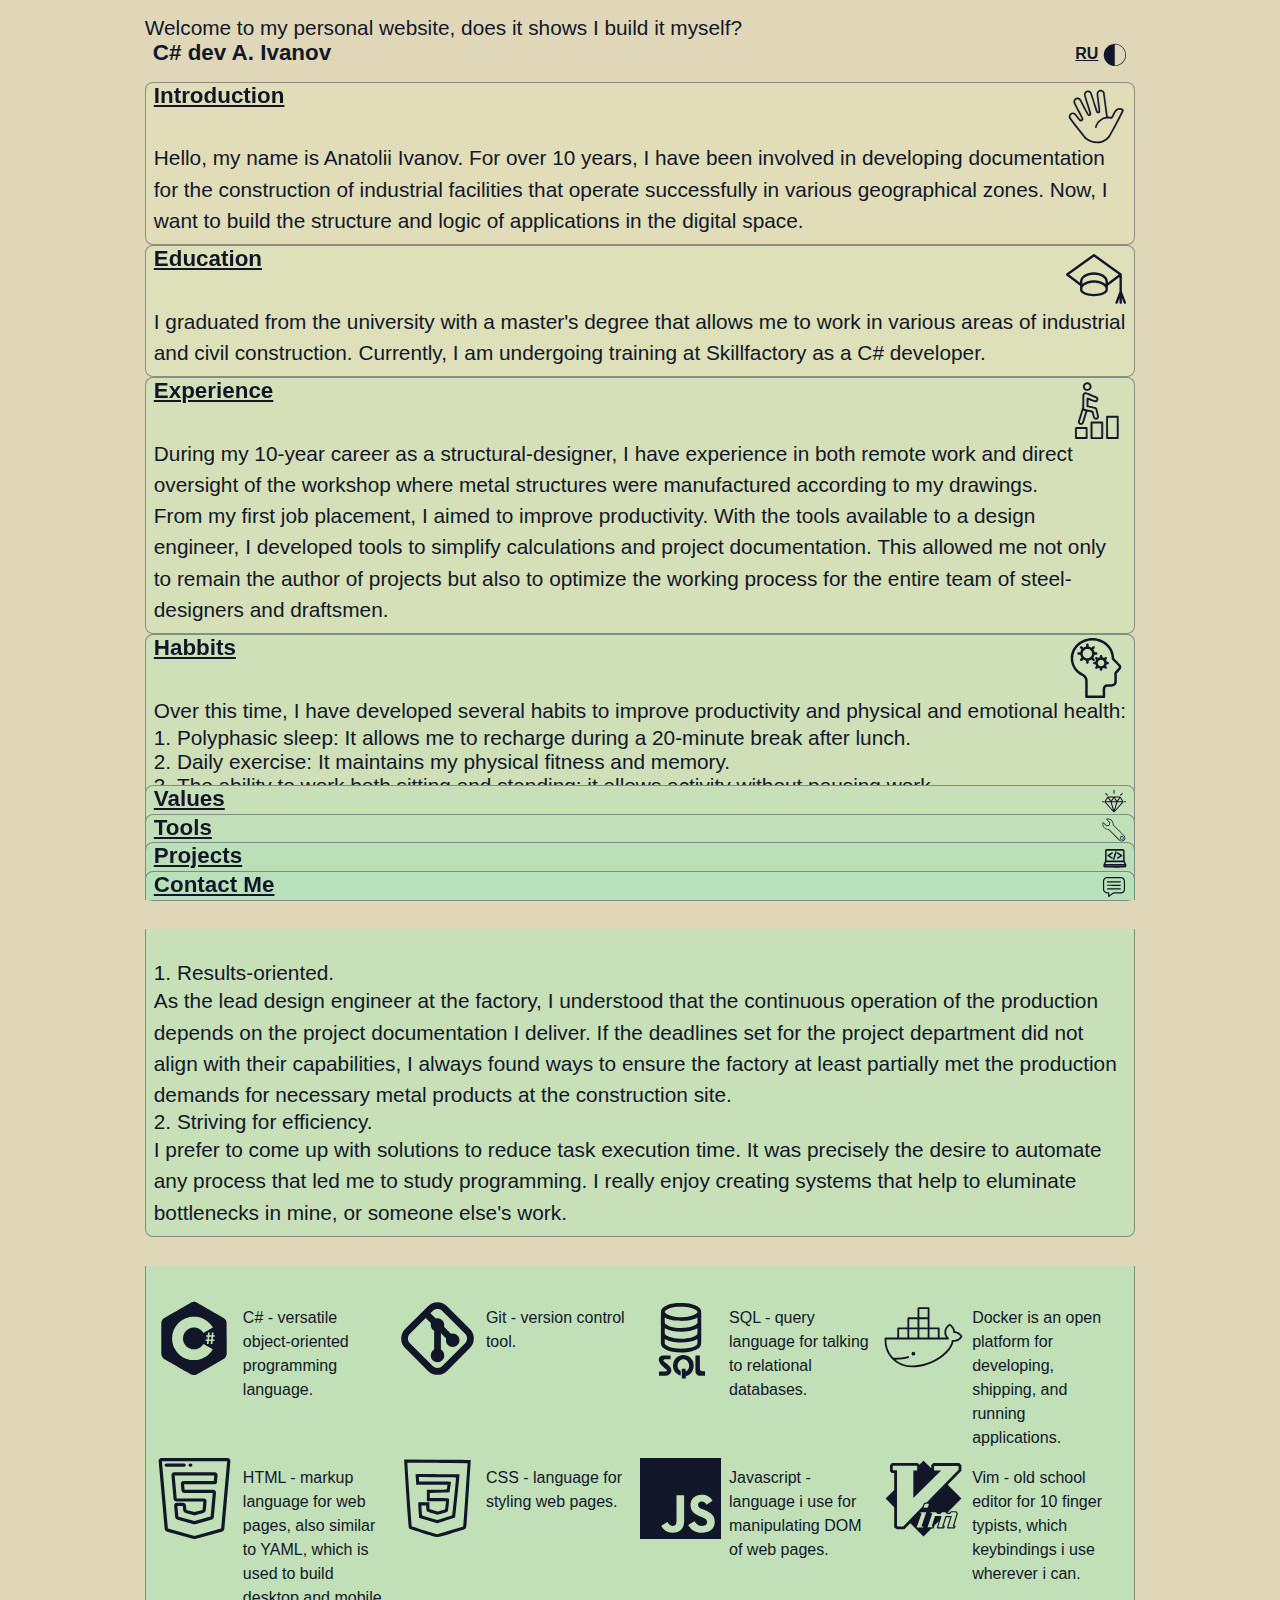
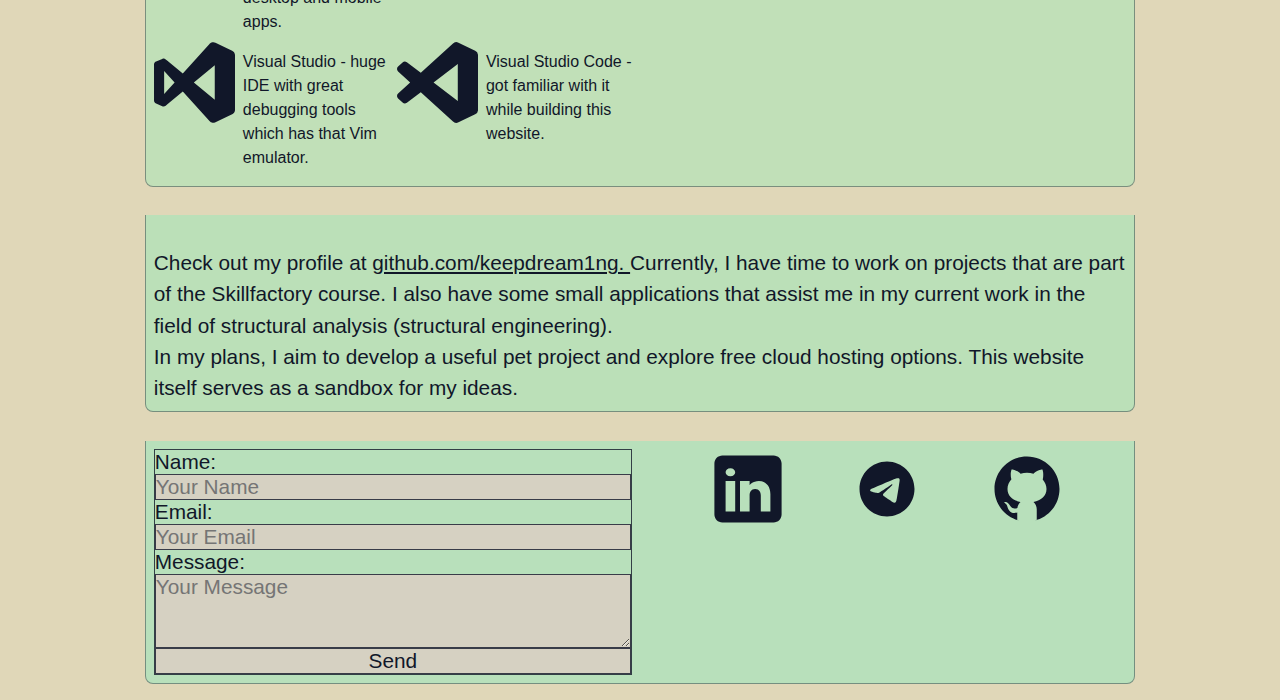
==== index.html @ bff7e14a "text edit with grid input reset" ====
<!DOCTYPE html>
<html
    lang="en">
<head>
    <meta 
        charset="UTF-8">
    <meta 
        name="author"
        content="Ahatolii Ivanov">
    <meta
        name="description"
        content="This is a personal resume website i build myself">
    <meta
        name="viewport"
        content="width=device-width, initial-scale=1.0">
    <title>
        c# dev A. Ivanov
    </title>
    <link
        rel="stylesheet"
        href="style.css">
    <script
        src="index.js"
        charset="UTF-8">
    </script>
</head>
<body>
    <!--
        this wrapper here to bugfix sticky headers on mobile,
        where there was some strange behavior during address bar hiding. 
    -->
    <div
        id="mobile-wrapper-for-body-children">
        <header
            class="hideOnScroll">
                <p>
                    Welcome to my personal website, does it shows I build it myself?
                </p>
        </header>
        <main>
            <article>
                <h1>
                    C# dev A. Ivanov
                    <a
                        class="lang-anchor"
                        href="ru.html"
                        >
                        RU
                    </a>
                    <div class="icon-wrapper">
                        <span
                            id="dark-mode-toggle"
                            >
                            <img
                                class="header-icon InlineSvgWannabe"
                                src="img/Icon_light_dark.svg"
                                alt="icon for light and dark theme">
                        </span>
                    </div>
                </h1>
                <a href="#intro">
                    <h2>
                        Introduction
                    <div class="icon-wrapper">
                        <img
                            class="header-icon animated InlineSvgWannabe"
                            src="img/Icon_introduction.svg"
                            alt="hand wawe">
                    </div>
                    </h2>
                </a>
                <section
                    id="intro">
                    <p>
                        Hello, my name is Anatolii Ivanov. For over 10 years,
                        I have been involved in developing documentation for the
                        construction of industrial facilities that operate
                        successfully in various geographical zones.
                        Now, I want to build the structure and logic of applications
                        in the digital space.
                    </p>
                </section>
                <a href="#education">
                    <h2>
                        Education
                    <div class="icon-wrapper">
                        <img
                            class="header-icon animated InlineSvgWannabe"
                            src="img/Icon_education.svg"
                            alt="grad hat">
                    </div>
                    </h2>
                </a>
                <section
                    id="education">
                    <p>
                        I graduated from the university with a master's degree
                        that allows me to work in various areas of industrial and civil construction.
                        Currently, I am undergoing training at Skillfactory as a C# developer.
                    </p>
                </section>
                <a href="#experience">
                    <h2>
                        Experience
                    <div class="icon-wrapper">
                        <img
                            class="header-icon  animated InlineSvgWannabe"
                            src="img/Icon_experience.svg"
                            alt="leveling up">
                    </div>
                    </h2>
                </a>
                <section
                    id="experience">
                    <p>
                        During my 10-year career as a structural-designer, I have experience
                        in both remote work and direct oversight of the workshop
                        where metal structures were manufactured according to my drawings.
                    </p>
                    <p>
                        From my first job placement, I aimed to improve productivity.
                        With the tools available to a design engineer, I developed
                        tools to simplify calculations and project documentation.
                        This allowed me not only to remain the author of projects
                        but also to optimize the working process for the entire
                        team of steel-designers and draftsmen.
                    </p>
                </section>
                </section>
                <a href="#habbits">
                    <h2>
                        Habbits
                    <div class="icon-wrapper">
                        <img
                            class="header-icon  animated InlineSvgWannabe"
                            src="img/Icon_habbits.svg"
                            alt="mind-gears">
                    </div>
                    </h2>
                </a>
                <section
                    id="habbits">
                    <p>
                        Over this time, I have developed several habits to improve
                        productivity and physical and emotional health:
                        <ol>
                            <li>
                                Polyphasic sleep: It allows me to recharge during
                                a 20-minute break after lunch.
                            </li>
                            <li>
                                Daily exercise: It maintains my physical fitness and memory.
                            </li>
                            <li>
                                The ability to work both sitting and standing: it allows activity without pausing work.
                            </li>
                        </ol>
                    </p>
                    <p>
                        Additionally, since I began learning programming, I have
                        mastered ten finger typing and am ready to explore new skills.
                        All of these habits help me not only in my professional development
                        but also free up extra time for raising my daughter,
                        as I have become a father.
                    </p>
                </section>
                <a href="#values">
                    <h2>
                        Values
                    <div class="icon-wrapper">
                        <img
                            class="header-icon  animated InlineSvgWannabe"
                            src="img/Icon_values.svg"
                            alt="treasure">
                    </div>
                    </h2>
                </a>
                <section
                    id="values">
                    <ol>
                        <li>
                            Results-oriented.
                        </li>
                        <p>
                            As the lead design engineer at the factory, I understood that the
                            continuous operation of the production depends on the project documentation I deliver. If the deadlines set for the project department did not align with their capabilities, I always found ways to ensure the factory at least partially met the production demands for necessary metal products at the construction site.
                        </p>
                        <li>
                            Striving for efficiency.
                        </li>
                        <p>
                            I prefer to come up with solutions to reduce task execution time.
                            It was precisely the desire to automate any process that led me
                            to study programming.
                            I really enjoy creating systems that help to eluminate
                            bottlenecks in mine, or someone else's work.
                        </p>
                    </ol>
                </section>
                <a href="#tools">
                    <h2>
                        Tools
                    <div class="icon-wrapper">
                        <img
                            class="header-icon  animated InlineSvgWannabe"
                            src="img/Icon_tools.svg"
                            alt="wrench">
                    </div>
                    </h2>
                </a>
                <section
                    id="tools">
                        <ul
                            id="tools-display"
                            class="auto-grid">
                            <li>
                                <div
                                    class="tool-icon-wrapper">
                                    <img
                                        class="tool-icon InlineSvgWannabe"
                                        src="img/Tool_c-sharp.svg"
                                        alt="c#">
                                </div>
                                <div
                                    class="tool-description">
                                    <p>
                                        C# - versatile object-oriented programming language.
                                    </p>
                                </div>
                            </li>
                            <li>
                                <div
                                    class="tool-icon-wrapper">
                                    <img
                                        class="tool-icon InlineSvgWannabe"
                                        src="img/Tool_git.svg"
                                        alt="git-icon">
                                </div>
                                <div
                                    class="tool-description">
                                    <p>
                                        Git - version control tool.
                                    </p>
                                </div>
                            </li>
                            <li>
                                <div
                                    class="tool-icon-wrapper">
                                    <img
                                        class="tool-icon InlineSvgWannabe"
                                        src="img/Tool_sql.svg"
                                        alt="SQL-icon">
                                </div>
                                <div
                                    class="tool-description">
                                    <p>
                                        SQL - query language for talking to relational databases.
                                    </p>
                                </div>
                            </li>
                            <li>
                                <div
                                    class="tool-icon-wrapper">
                                    <img
                                        class="tool-icon InlineSvgWannabe"
                                        src="img/Tool_docker.svg"
                                        alt="Docker-icon">
                                </div>
                                <div
                                    class="tool-description">
                                    <p>
                                        Docker is an open platform for developing, shipping, and running applications.
                                    </p>
                                </div>
                            </li>
                            <li>
                                <div
                                    class="tool-icon-wrapper">
                                    <img
                                        class="tool-icon InlineSvgWannabe"
                                        src="img/Tool_html5.svg"
                                        alt="Html5-icon">
                                </div>
                                <div
                                    class="tool-description">
                                    <p>
                                        HTML - markup language for web pages, also similar to YAML, which is used to build desktop and mobile apps.
                                    </p>
                                </div>
                            </li>
                            <li>
                                <div
                                    class="tool-icon-wrapper">
                                    <img
                                        class="tool-icon InlineSvgWannabe"
                                        src="img/Tool_css.svg"
                                        alt="CSS-icon">
                                </div>
                                <div
                                    class="tool-description">
                                    <p>
                                        CSS - language for styling web pages.
                                    </p>
                                </div>
                            </li>
                            <li>
                                <div
                                    class="tool-icon-wrapper">
                                    <img
                                        class="tool-icon InlineSvgWannabe"
                                        src="img/Tool_js.svg"
                                        alt="JS-icon">
                                </div>
                                <div
                                    class="tool-description">
                                    <p>
                                        Javascript - language i use for manipulating DOM of web pages.
                                    </p>
                                </div>
                            </li>
                            <li>
                                <div
                                    class="tool-icon-wrapper">
                                    <img
                                        class="tool-icon InlineSvgWannabe"
                                        src="img/Tool_vim.svg"
                                        alt="Vim-icon">
                                </div>
                                <div
                                    class="tool-description">
                                    <p>
                                        Vim - old school editor for 10 finger typists, which keybindings i use wherever i can. 
                                    </p>
                                </div>
                            </li>
                            <li>
                                <div
                                    class="tool-icon-wrapper">
                                    <img
                                        class="tool-icon InlineSvgWannabe"
                                        src="img/Tool_visualStudio.svg"
                                        alt="VisualStudio-icon">
                                </div>
                                <div
                                    class="tool-description">
                                    <p>
                                        Visual Studio - huge IDE with great debugging tools which has that Vim emulator.
                                    </p>
                                </div>
                            </li>
                            <li>
                                <div
                                    class="tool-icon-wrapper">
                                    <img
                                        class="tool-icon InlineSvgWannabe"
                                        src="img/Tool_visualStudioCode.svg"
                                        alt="VisualStudioCode-icon">
                                </div>
                                <div
                                    class="tool-description">
                                    <p>
                                        Visual Studio Code - got familiar with it while building this website.
                                    </p>
                                </div>
                            </li>
                        </ol>
                </section>
                <a href="#projects">
                    <h2>
                        Projects
                    <div class="icon-wrapper">
                        <img
                            class="header-icon  animated InlineSvgWannabe"
                            src="img/Icon_projects.svg"
                            alt="laptop with code">
                    </div>
                    </h2>
                </a>
                <section
                    id="projects">
                    <p>
                        Check out my profile at 
                        <a
                            href="https://github.com/keepdream1ng"
                            target="_blank">
                            github.com/keepdream1ng.
                        </a>
                         Currently, I have time to work on projects that are part
                         of the Skillfactory course. I also have some small applications
                         that assist me in my current work in the field of structural
                         analysis (structural engineering).
                    </p>
                    <p>
                        In my plans, I aim to develop a useful pet project and explore
                        free cloud hosting options.
                        This website itself serves as a sandbox for my ideas.
                    </p>
                </section>
                <a href="#contactMe">
                    <h2>
                        Contact Me
                    <div class="icon-wrapper">
                        <img
                            class="header-icon InlineSvgWannabe"
                            src="img/IconMessage.svg"
                            alt="dialog bubble">
                    </div>
                    </h2>
                </a>
            </article>
        </main>
        <footer>
            <section
                id="contactMe"
                class="flex-grid">
                <form
                    action="https://docs.google.com/forms/d/e/1FAIpQLSd-heOVLEcuOV4xF2GQkfYOCE_NZL_sZZvHFO3vcUqvbfcKBQ/formResponse"
                    method="post"
                    >
                    <fieldset>
                        <label
                            for="nameInput">
                            Name:
                        </label>
                        <input
                            type="text"
                            name="entry.1554617462"
                            id="nameInput"
                            placeholder="Your Name">
                        <label
                            for="emailInput">
                            Email:
                        </label>
                        <input
                            type="email"
                            name="entry.550053256"
                            placeholder="Your Email"
                            id="emailInput"
                            required>
                        <label
                            for="messageInput">
                            Message:
                        </label>
                        <!--Seems like textarea is the special tag, what dont like my formatting
                        by not showing up the placeholder if closing tag on the different line.-->
                        <textarea name="entry.1331793163" id="messageInput" rows="3" cols="20" placeholder="Your Message"></textarea>
                        <button
                            type="submit">
                            Send
                        </button>
                    </fieldset>
                </form>
                <ul>
                    <li>
                        <a
                            title="Connect with me on Linkedin!"
                            href="https://www.linkedin.com/in/anatolii-ivanov-b8619a253"
                            target="_blank">
                            <img
                                class="logo InlineSvgWannabe"
                                src="img/LogoLinkedIn.svg"
                                alt="Linkedin logo"
                            >
                        </a>
                    </li>
                    <li>
                        <a
                            title="DM me on Telegram!"
                            href="https://t.me/dreamersince90s"
                            target="_blank">
                            <img
                                class="logo InlineSvgWannabe"
                                src="img/LogoTelegram.svg"
                                alt="Telegram logo"
                            >
                        </a>
                    </li>
                    <li>
                        <a
                            title="Check out my github!"
                            href="https://github.com/keepdream1ng"
                            target="_blank">
                            <img
                                class="logo InlineSvgWannabe"
                                src="img/LogoGitHub.svg"
                                alt="GitHub logo"
                            >
                        </a>
                    </li>
                </ul>
            </section>
        </footer>
    </div>
    <script src="darkmode.js"></script>
</body>
</html>
---- style.css ----
* {
    margin: 0;
    padding: 0;
    box-sizing: border-box;
}

:root {
    --BGCOLOR-HUE: 220.2;
    --MAIN-SAT: 40%;
    --MAIN-LIGHT: 80%;
    --CONTRAST-COLOR-HUE: calc(var(--BGCOLOR-HUE) + 180);
    --CONTRAST-SAT: var(--MAIN-SAT);
    --CONTRAST-LIGHT: calc(var(--MAIN-LIGHT)/7);
    --BGCOLOR: hsl(var(--BGCOLOR-HUE), var(--MAIN-SAT), var(--MAIN-LIGHT));
    --BGCOLOR-DIM: hsl(var(--BGCOLOR-HUE), calc(var(--MAIN-SAT) - 20%), var(--MAIN-LIGHT));
    --CONTRAST-COLOR: hsl(var(--CONTRAST-COLOR-HUE), var(--CONTRAST-SAT), var(--CONTRAST-LIGHT));
    --CONTRAST-COLOR-DIM: hsla(var(--CONTRAST-COLOR-HUE), var(--CONTRAST-SAT), var(--CONTRAST-LIGHT), 0.8);
    --CONTRAST-COLOR-DIMER: hsla(var(--CONTRAST-COLOR-HUE), var(--CONTRAST-SAT), var(--CONTRAST-LIGHT), 0.4);
    --HEADER_HEIGHT: 1.8rem;
    --SMALL-WINDOW-HEIGHT: 100svh;
    --LARGE-WINDOW-HEIGHT: 100lvh;

    scroll-behavior: smooth;
    min-height: 100vh;
}

.darkmode {
    --CONTRAST-LIGHT: 90%;
    --MAIN-LIGHT: calc(var(--CONTRAST-LIGHT)/5);
}

html {
    bottom: 0;
    left: 0;
    overflow-x: hidden;
}

body {
    font-family: Arial, Helvetica, sans-serif;
    font-size: 1.3rem;
    color: var(--CONTRAST-COLOR);
    background-color: var(--BGCOLOR);
    padding: 1rem 0.3rem;
    min-height: 100vh;
    max-width: 1000px;
    display: block;
    margin-left: auto;
    margin-right: auto;
}

.mobile-wrapper{
    position: fixed;
    bottom: 0;
    overflow: hidden;
    padding-bottom: 0;
    max-height: 100vh;
    padding-top: calc(100vh - 100svh);
}

.mobile-scrollable-wrapper{
    position: relative;
    bottom: 0;
    overflow-y: scroll;
    touch-action: manipulation;
    max-height: 100svh;
    padding-right: 0.5rem;
    scroll-behavior: smooth;
}

button, input, textarea, select, fieldset{
    font: inherit;
    color: inherit;
    background-color: inherit;
    border: 1px solid var(--CONTRAST-COLOR-DIM);
    border-radius: 0;
}

button, input, textarea, select{
    background-color: var(--BGCOLOR-DIM);
}

button:active,
input:active,
textarea:active{
    outline: 4px solid var(--CONTRAST-COLOR);
    outline-offset: -5px;
}

button:focus,
input:focus,
textarea:focus{
    outline: 2px solid var(--CONTRAST-COLOR);
}

h1,
h2{
    font-size: 1.4rem;
    height: var(--HEADER_HEIGHT);
    padding: 0rem 0.5rem;
    background-color: var(--BGCOLOR);
}

h1{
    margin-bottom: 0.8rem;
}

h2{
    border: 1px solid var(--CONTRAST-COLOR-DIMER);
    border-bottom: 0;
    border-radius: 0.5rem 0.5rem 0 0;
}

section{
    border: 1px solid var(--CONTRAST-COLOR-DIMER);
    border-top: 0;
    border-radius: 0 0 0.5rem 0.5rem;
    padding: 0.5rem; 
    scroll-margin-top: 12rem;
}

section p{
    line-height: 1.5;
}

fieldset{
    display:grid;
}

a {
    text-decoration: underline;
    color: inherit;
}

a:hover {
    color: var(--CONTRAST-COLOR-DIM);
}

.flex-grid{
    display: flex;
    gap: 1rem;
    flex-wrap: wrap;
}

.flex-grid>:first-child{
    flex-basis: 400px;
    flex-grow: 1;
}

.flex-grid>:last-child{
    display: flex;
    flex-wrap: wrap;
    justify-content: space-evenly;
    flex-basis: 400px;
    flex-grow: 1;
}

ul{
    list-style-type: none;
}

svg{
    fill: var(--CONTRAST-COLOR);
}

svg:hover {
    fill: var(--CONTRAST-COLOR-DIM);
}

.stickyTopHeader {
    top: calc(var(--coutFromTop) * var(--HEADER_HEIGHT))
}

.stickyBottomHeader {
    bottom: calc(var(--coutFromBottom) * var(--HEADER_HEIGHT))
}

.icon-wrapper{
    display: inline;
    float: right;
    margin-right: 1.5rem;
    margin-top: 0.2rem;
}

.header-icon{
    position: absolute;
    height: calc(var(--HEADER_HEIGHT) - 0.3rem);
    z-index: 2;
}

.header-icon.animated{
    transition: transform 0.1s ease-in-out;
    transform-origin: right top;
    transition: -webkit-transform 0.1s ease-in-out;
    -webkit-transform-origin: right top;
}

.header-in-view .header-icon.animated{
    transform: scale(2.5);
    -webkit-transform: scale(2.5);
}

/* to make room for scaling icon */
main section{
    padding-top: 2rem;
}

ol{
    list-style: inside decimal;
}

.lang-anchor{
    max-height: 100%;
    font-size: 1rem;
    position: absolute;
    right: calc(var(--HEADER_HEIGHT) + 0.5rem);
    top: 50%;
    transform: translate(0, -50%);
}

.auto-grid{
    --_min-column-size: 15rem;
    display: grid;
    gap: 1 rem;
    grid-template-columns: 
        repeat(auto-fit, minmax(min(var(--_min-column-size), 100%), 1fr));
}

.auto-grid>*{
    display: grid;
    grid-template-columns: 1fr 2fr;
    position: relative;
}

.tool-description{
    padding: 0.5rem;
    font-size: 1rem;
}
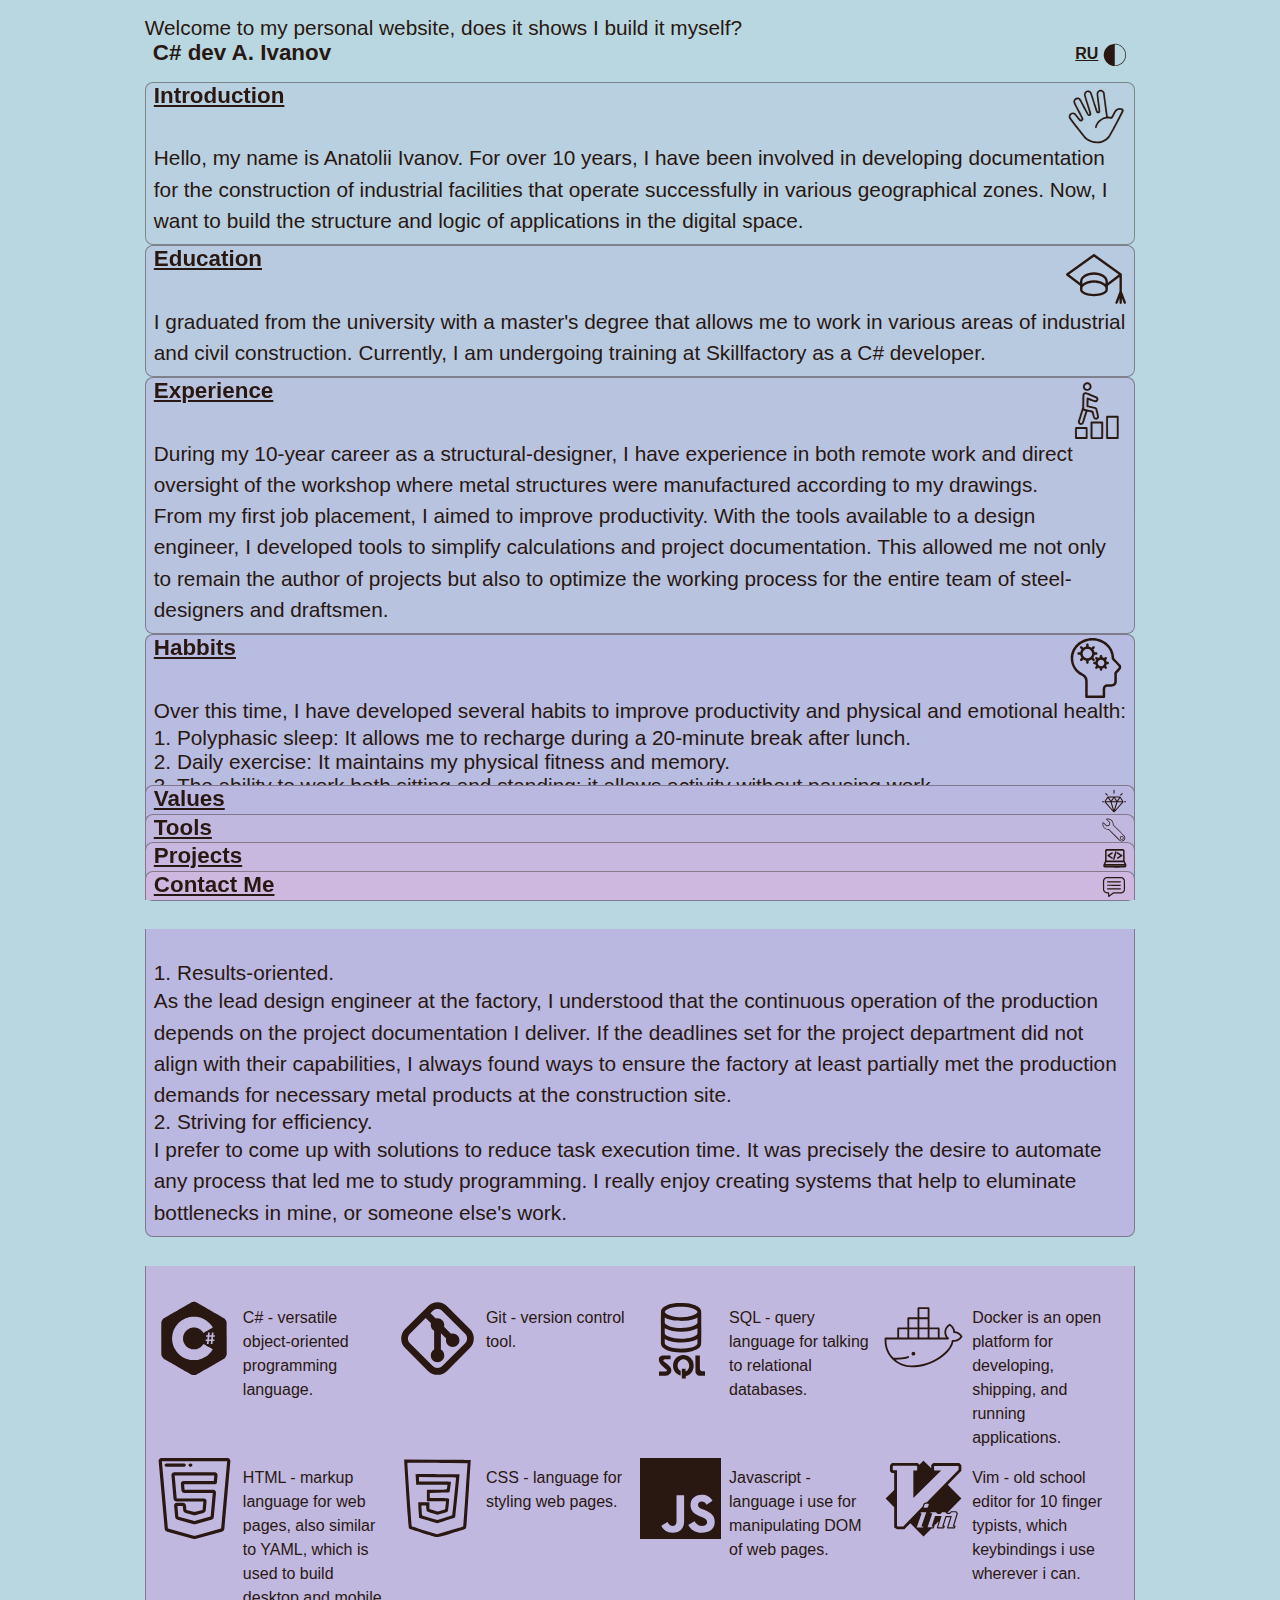
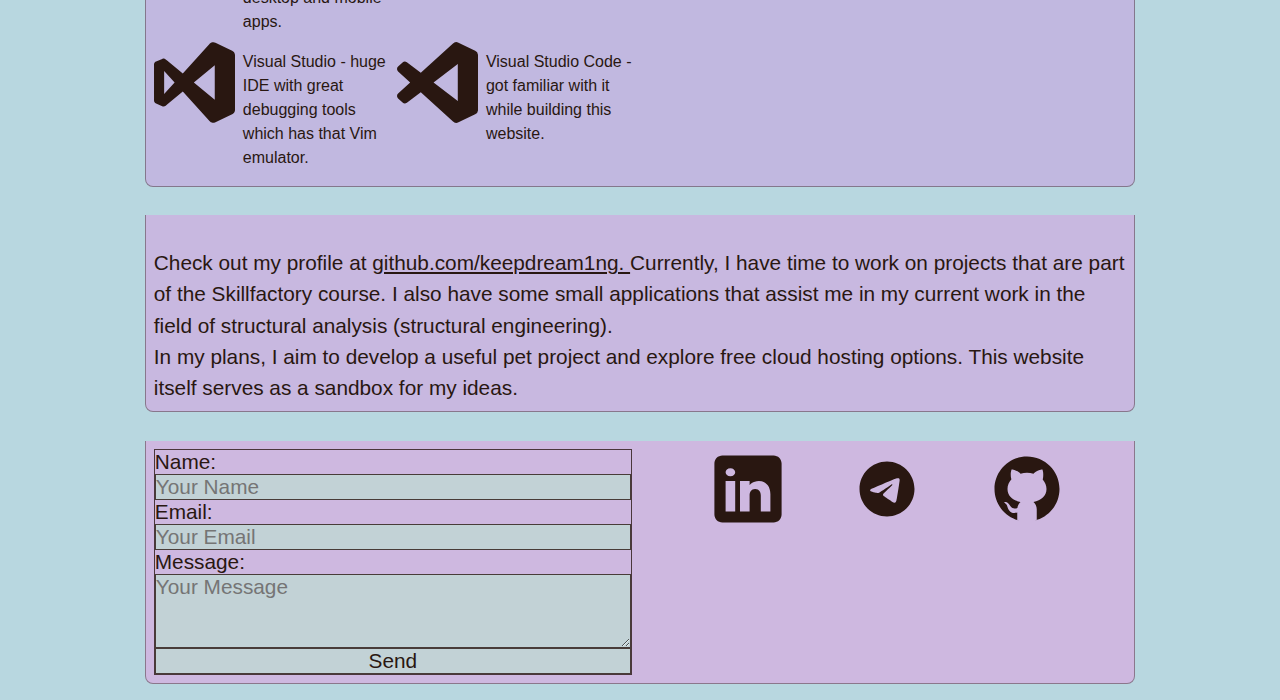
==== commit 508e2e55: "went back to previous commits" ====
--- a/index.html
+++ b/index.html
@@ -363,7 +363,8 @@
                                     </p>
                                 </div>
                             </li>
-                        </ol>
+                        </ul>
+                        <script src="auto-grid-display-control.js"></script>
                 </section>
                 <a href="#projects">
                     <h2>
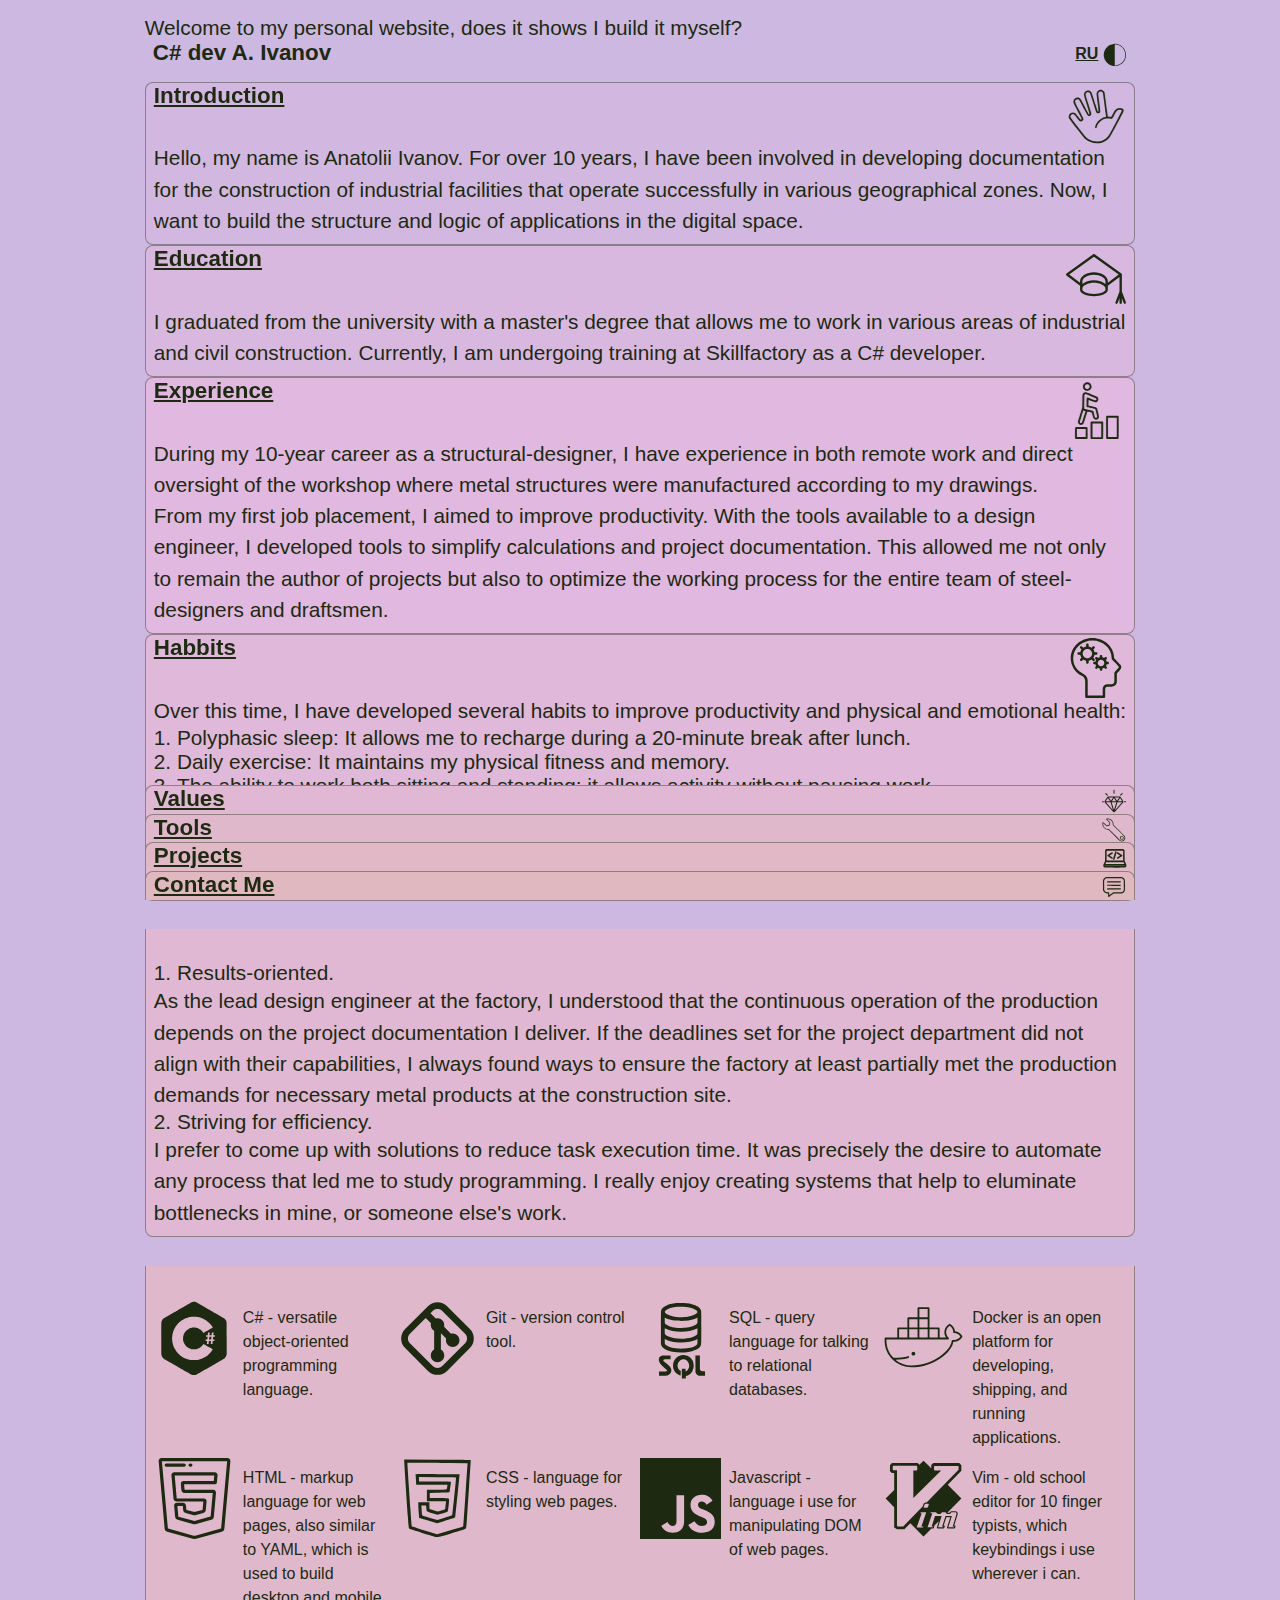
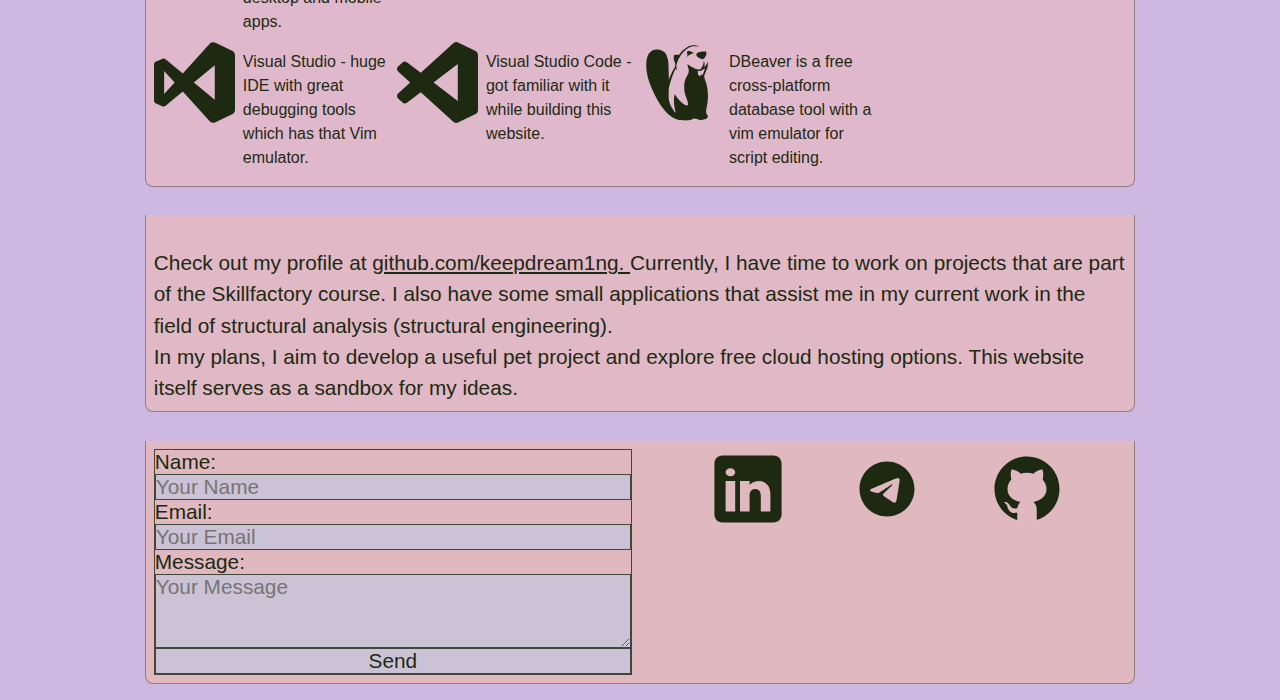
==== commit 87e5ac13: "added dbeaver tool" ====
--- a/index.html
+++ b/index.html
@@ -360,6 +360,21 @@
                                     class="tool-description">
                                     <p>
                                         Visual Studio Code - got familiar with it while building this website.
+                                    </p>
+                                </div>
+                            </li>
+                            <li>
+                                <div
+                                    class="tool-icon-wrapper">
+                                    <img
+                                        class="tool-icon InlineSvgWannabe"
+                                        src="img/Tool_dbeaver.svg"
+                                        alt="DBeaver-icon">
+                                </div>
+                                <div
+                                    class="tool-description">
+                                    <p>
+                                        DBeaver is a free cross-platform database tool with a vim emulator for script editing.
                                     </p>
                                 </div>
                             </li>
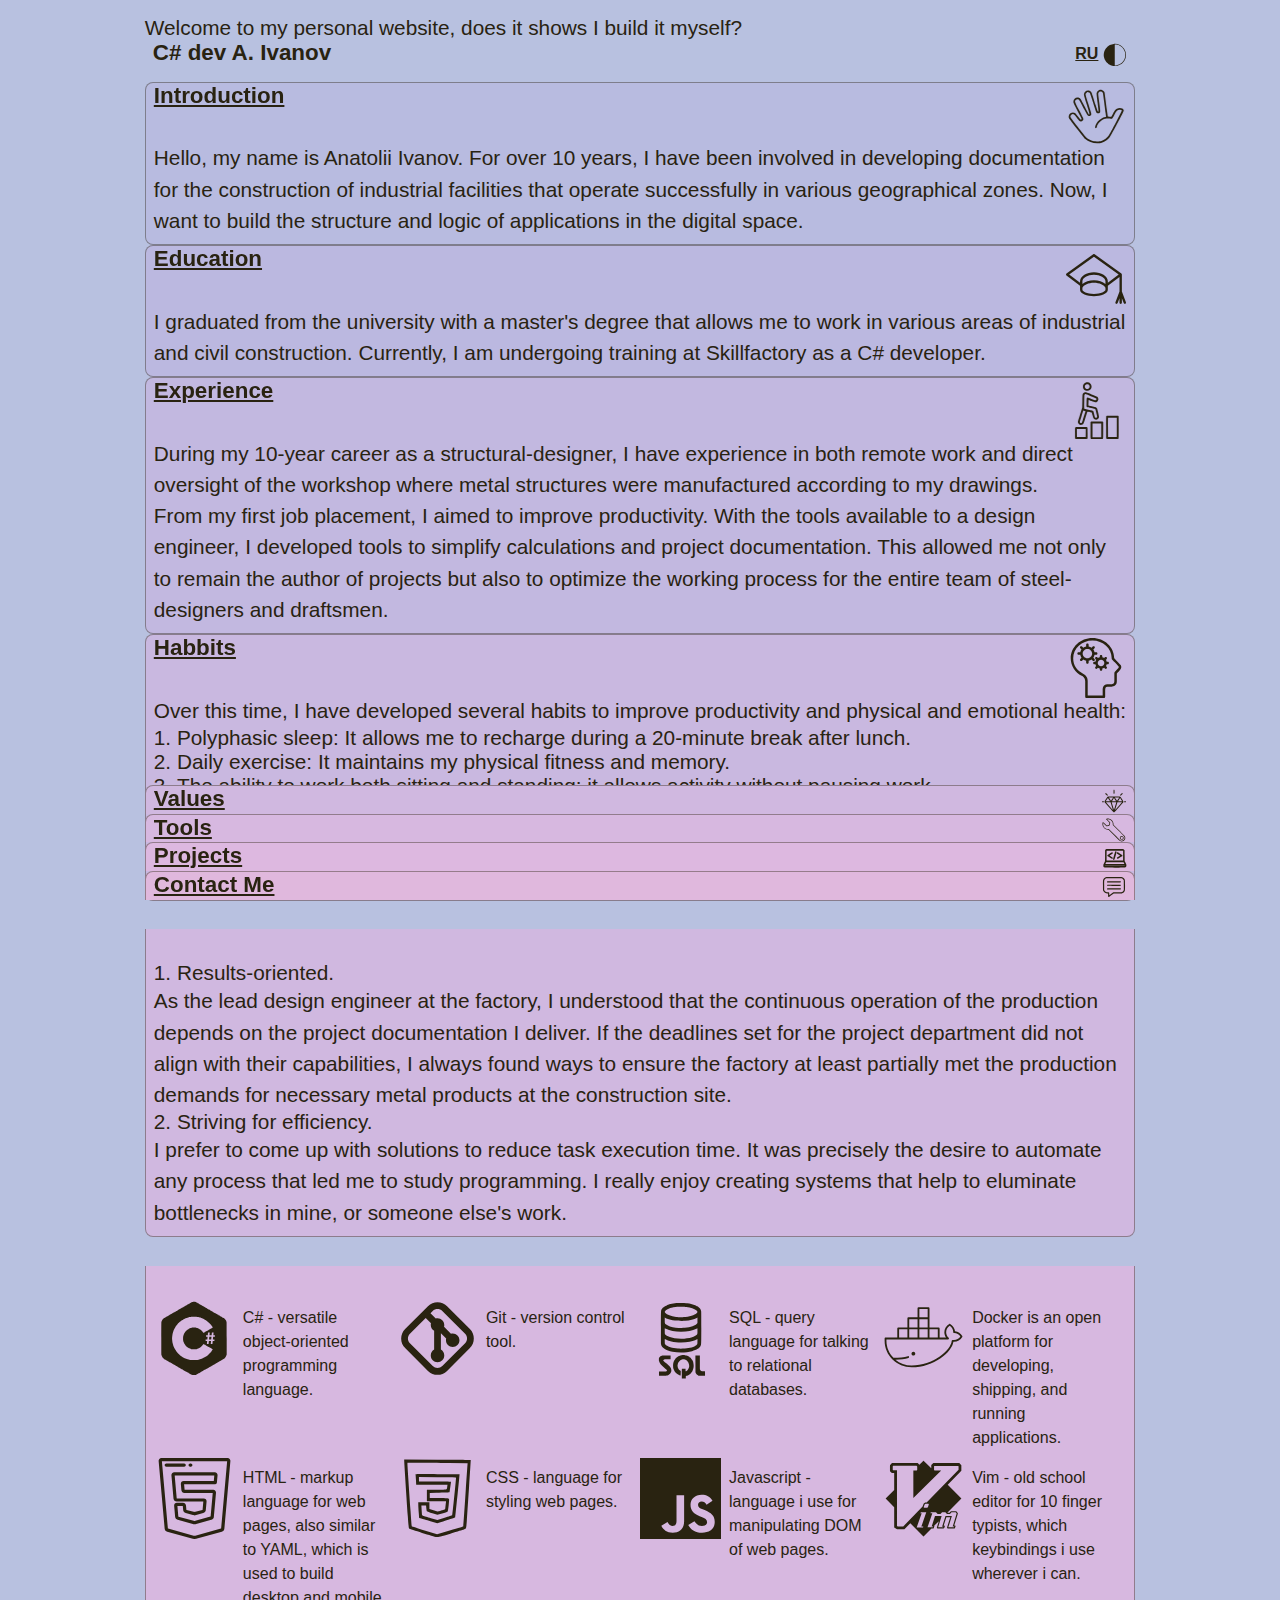
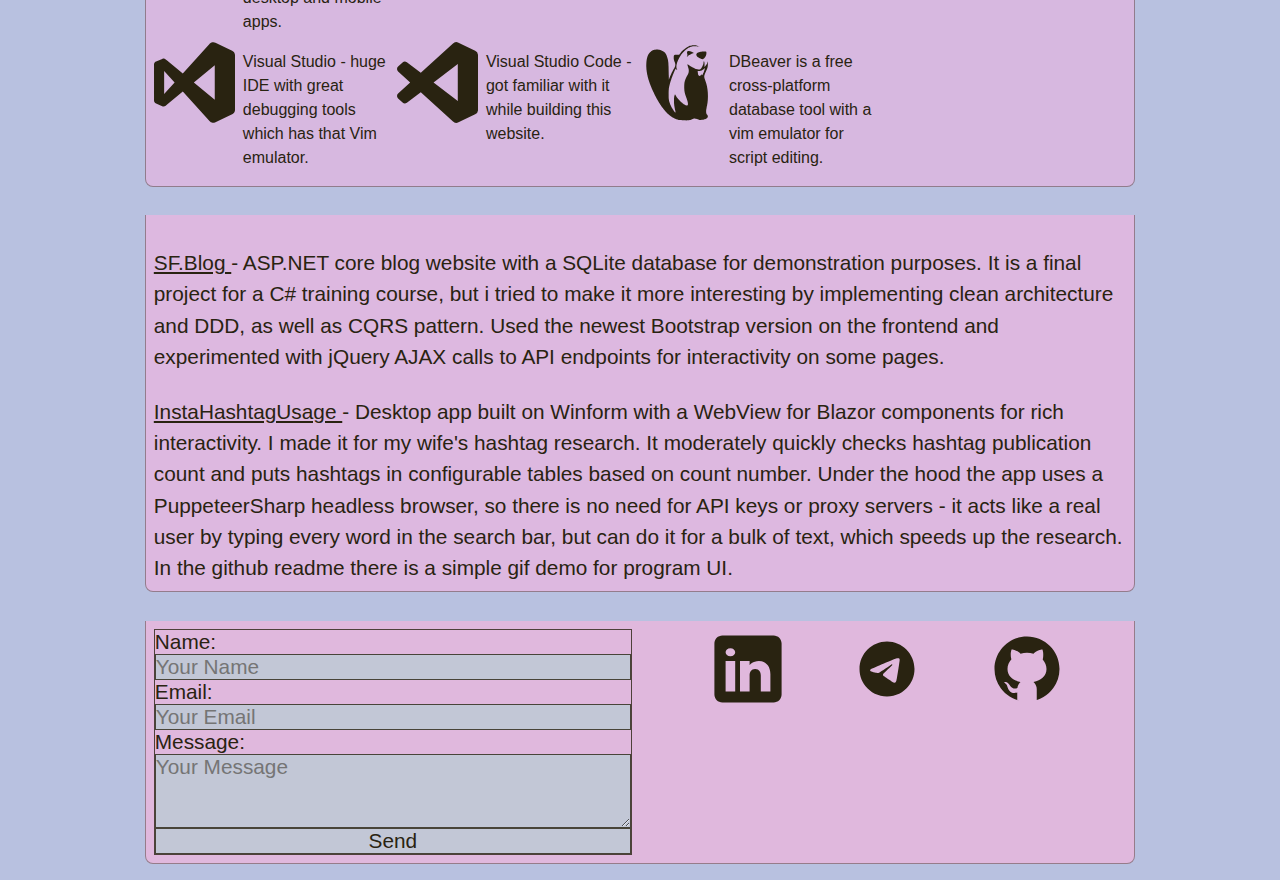
==== commit 8233c6fd: "added projects info" ====
--- a/index.html
+++ b/index.html
@@ -395,21 +395,21 @@
                 <section
                     id="projects">
                     <p>
-                        Check out my profile at 
                         <a
-                            href="https://github.com/keepdream1ng"
+                            href="https://github.com/keepdream1ng/SF.Blog"
                             target="_blank">
-                            github.com/keepdream1ng.
+                            SF.Blog 
                         </a>
-                         Currently, I have time to work on projects that are part
-                         of the Skillfactory course. I also have some small applications
-                         that assist me in my current work in the field of structural
-                         analysis (structural engineering).
-                    </p>
-                    <p>
-                        In my plans, I aim to develop a useful pet project and explore
-                        free cloud hosting options.
-                        This website itself serves as a sandbox for my ideas.
+                         - ASP.NET core blog website with a SQLite database for demonstration purposes. It is a final project for a C# training course, but i tried to make it more interesting by implementing clean architecture and DDD, as well as CQRS pattern.  Used the newest Bootstrap version on the frontend and experimented with jQuery AJAX calls to API endpoints for interactivity on some pages.
+                    </p>
+                    <br/>
+                    <p>
+                        <a
+                            href="https://github.com/keepdream1ng/InstaHashtagUsage"
+                            target="_blank">
+                            InstaHashtagUsage
+                        </a>
+                         - Desktop app built on Winform with a WebView for Blazor components for rich interactivity. I made it for my wife's hashtag research. It moderately quickly checks hashtag publication count and puts hashtags in configurable tables based on count number. Under the hood the app uses a PuppeteerSharp headless browser, so there is no need for API keys or proxy servers - it acts like a real user by typing every word in the search bar, but can do it for a bulk of text, which speeds up the research. In the github readme there is a simple gif demo for program UI.
                     </p>
                 </section>
                 <a href="#contactMe">
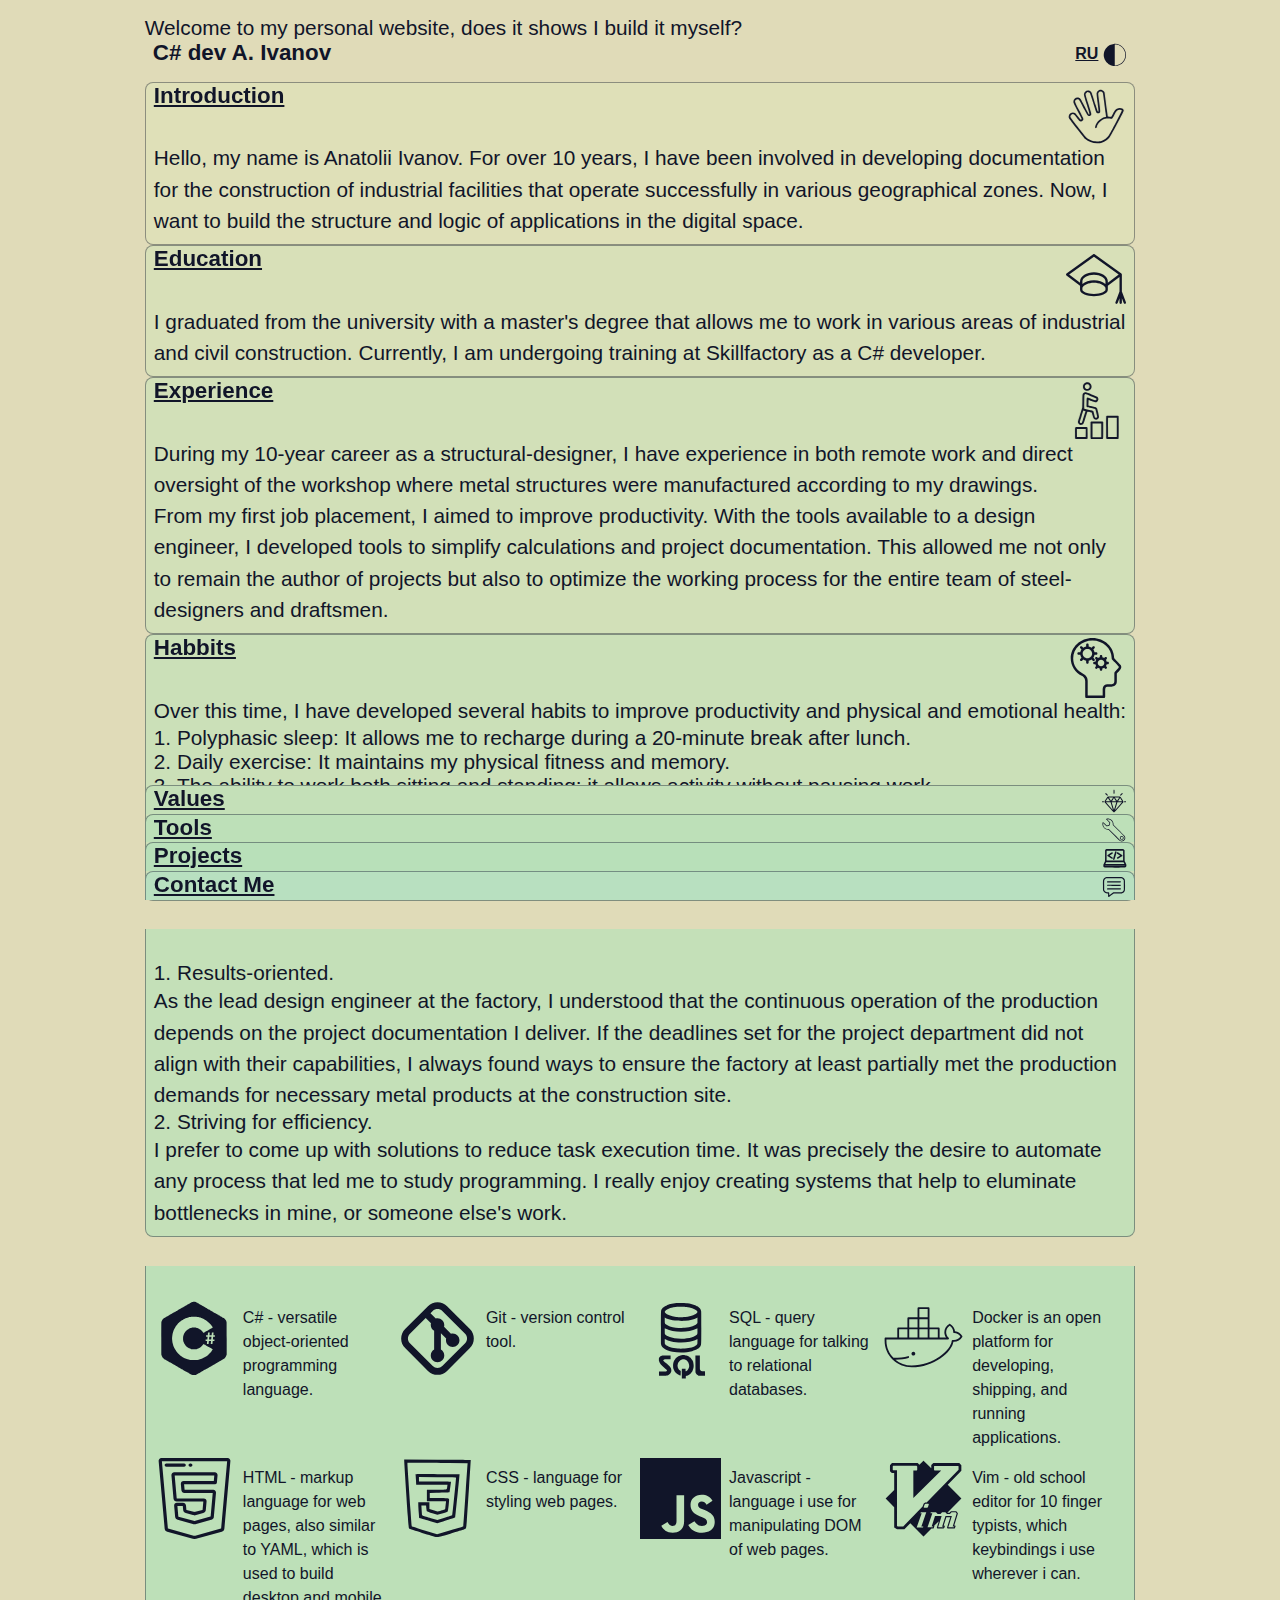
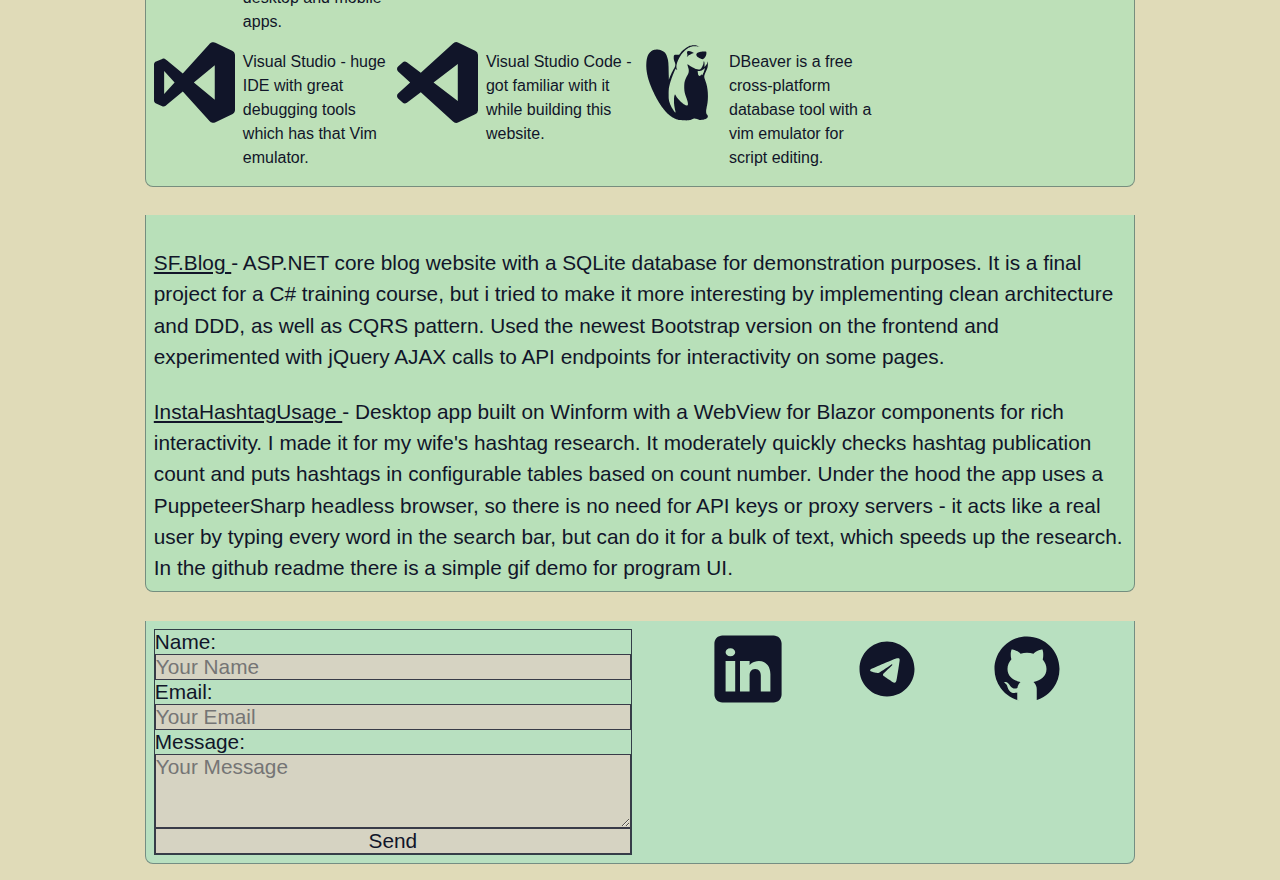
==== commit f631b930: "moved darkmode toggle closer to button" ====
--- a/index.html
+++ b/index.html
@@ -56,6 +56,10 @@
                                 src="img/Icon_light_dark.svg"
                                 alt="icon for light and dark theme">
                         </span>
+                        <script
+                            src="darkmode.js"
+                            charset="UTF-8">
+                        </script>
                     </div>
                 </h1>
                 <a href="#intro">
@@ -507,6 +511,5 @@
             </section>
         </footer>
     </div>
-    <script src="darkmode.js"></script>
 </body>
 </html>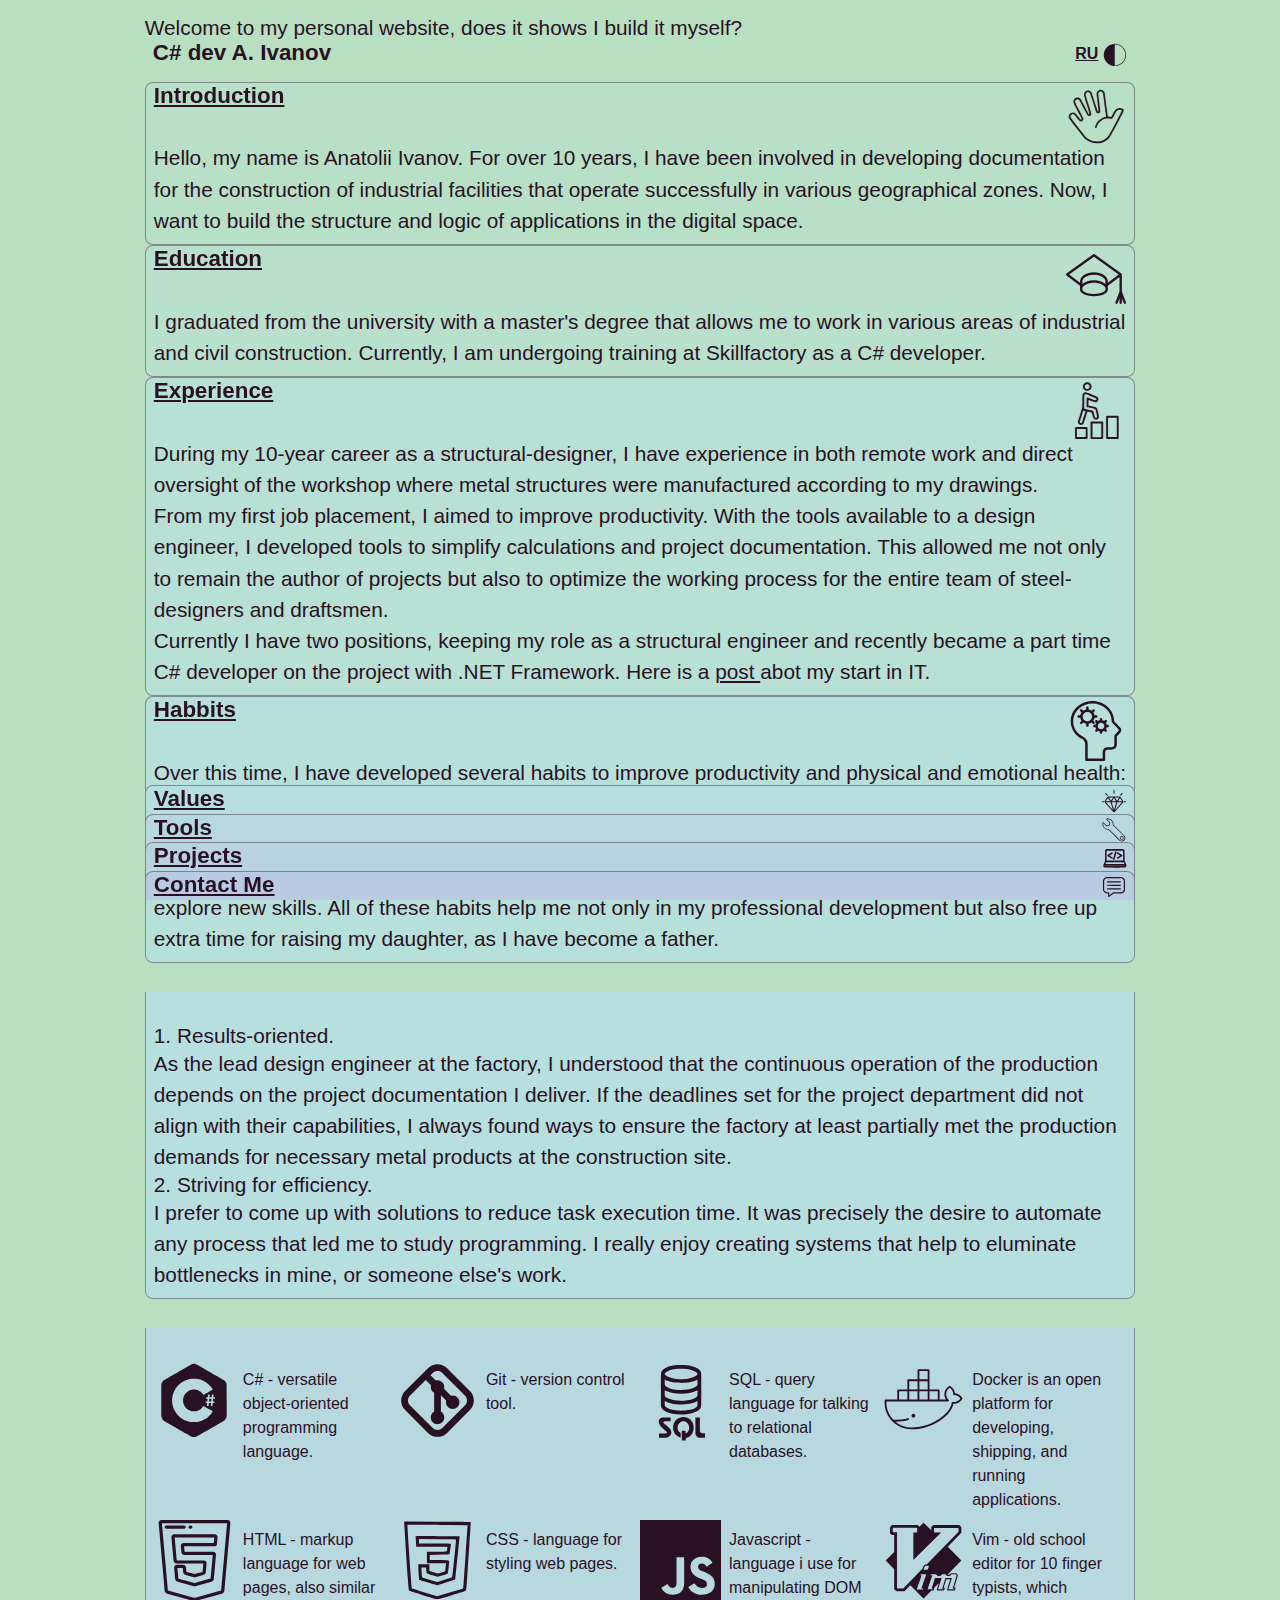
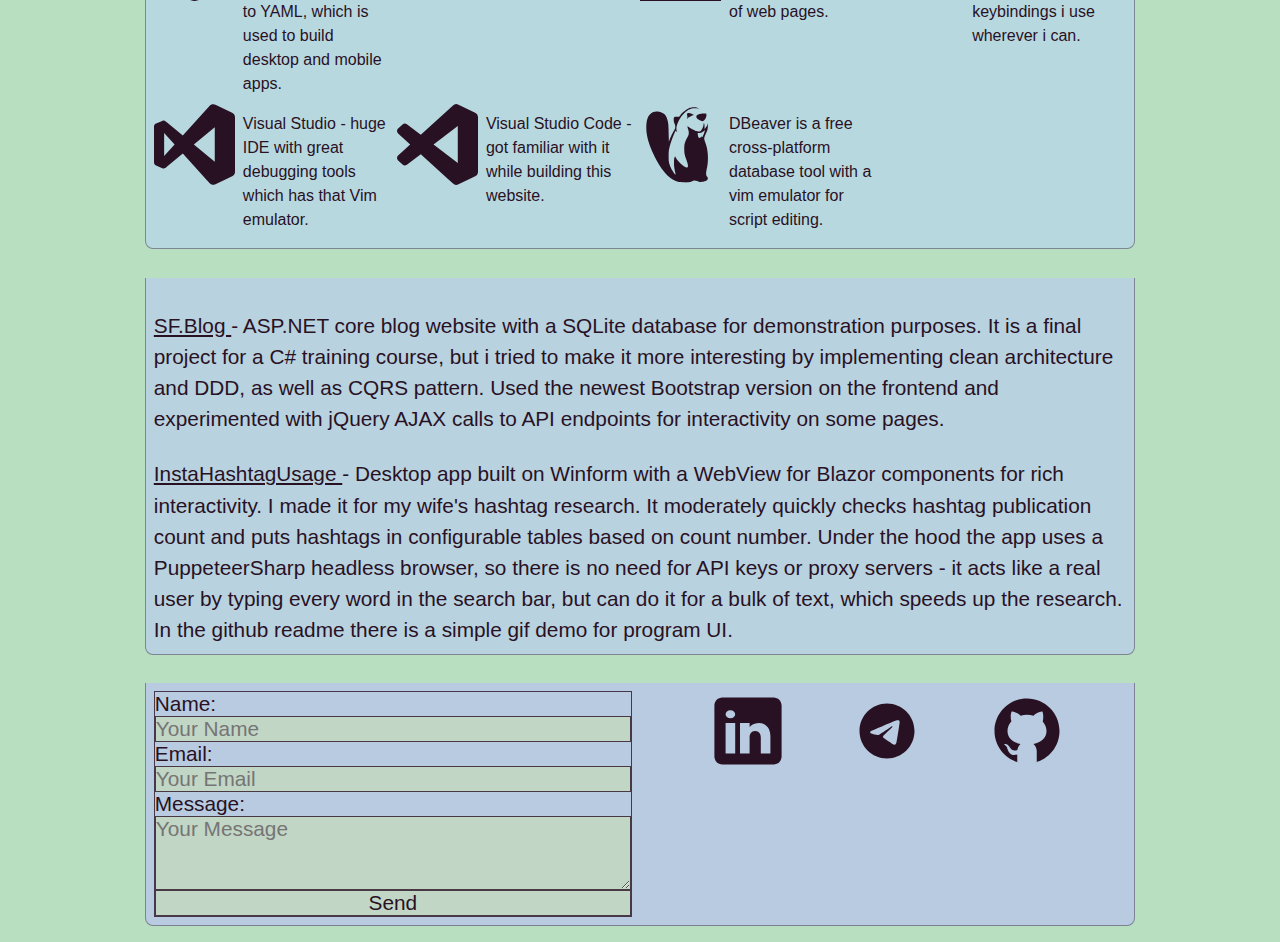
==== commit 172d8890: "removed deleted script, updated experience section" ====
--- a/index.html
+++ b/index.html
@@ -56,10 +56,6 @@
                                 src="img/Icon_light_dark.svg"
                                 alt="icon for light and dark theme">
                         </span>
-                        <script
-                            src="darkmode.js"
-                            charset="UTF-8">
-                        </script>
                     </div>
                 </h1>
                 <a href="#intro">
@@ -128,6 +124,18 @@
                         This allowed me not only to remain the author of projects
                         but also to optimize the working process for the entire
                         team of steel-designers and draftsmen.
+                    </p>
+                    <p>
+                        Currently I have two positions, keeping my role as a structural engineer and recently became a part
+                        time C# developer on the project with .NET Framework. Here is a 
+                        <a
+                            title="Navigating the IT Maze: A Junior's Tale of Self-Initiative and Unexpected Challenges"
+                            href="https://www.linkedin.com/posts/anatolii-ivanov-b8619a253_junior-careerstart-activity-7187018553831632896-r5Om"
+                            target="_blank"
+                            >
+                            post
+                        </a>
+                        abot my start in IT.
                     </p>
                 </section>
                 </section>
@@ -383,7 +391,6 @@
                                 </div>
                             </li>
                         </ul>
-                        <script src="auto-grid-display-control.js"></script>
                 </section>
                 <a href="#projects">
                     <h2>
@@ -511,5 +518,9 @@
             </section>
         </footer>
     </div>
+    <script
+        src="darkmode.js"
+        charset="UTF-8">
+    </script>
 </body>
 </html>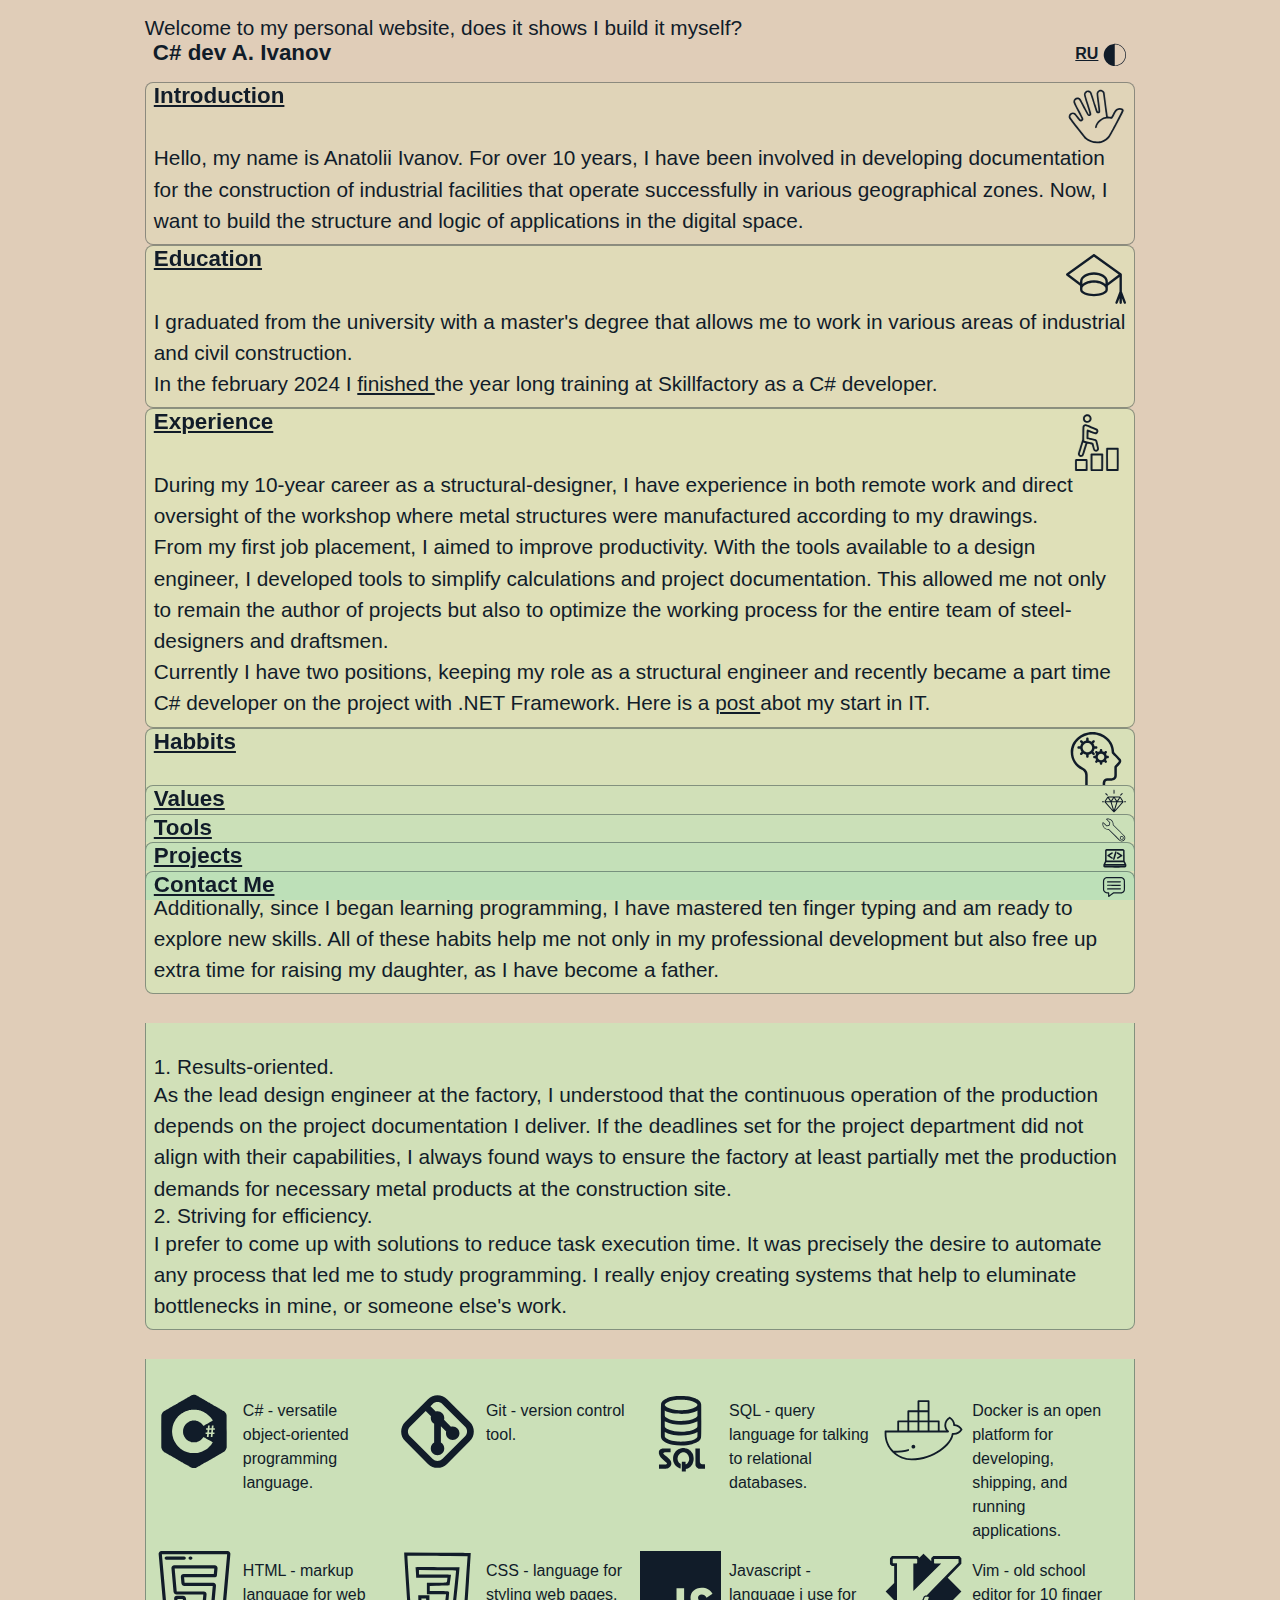
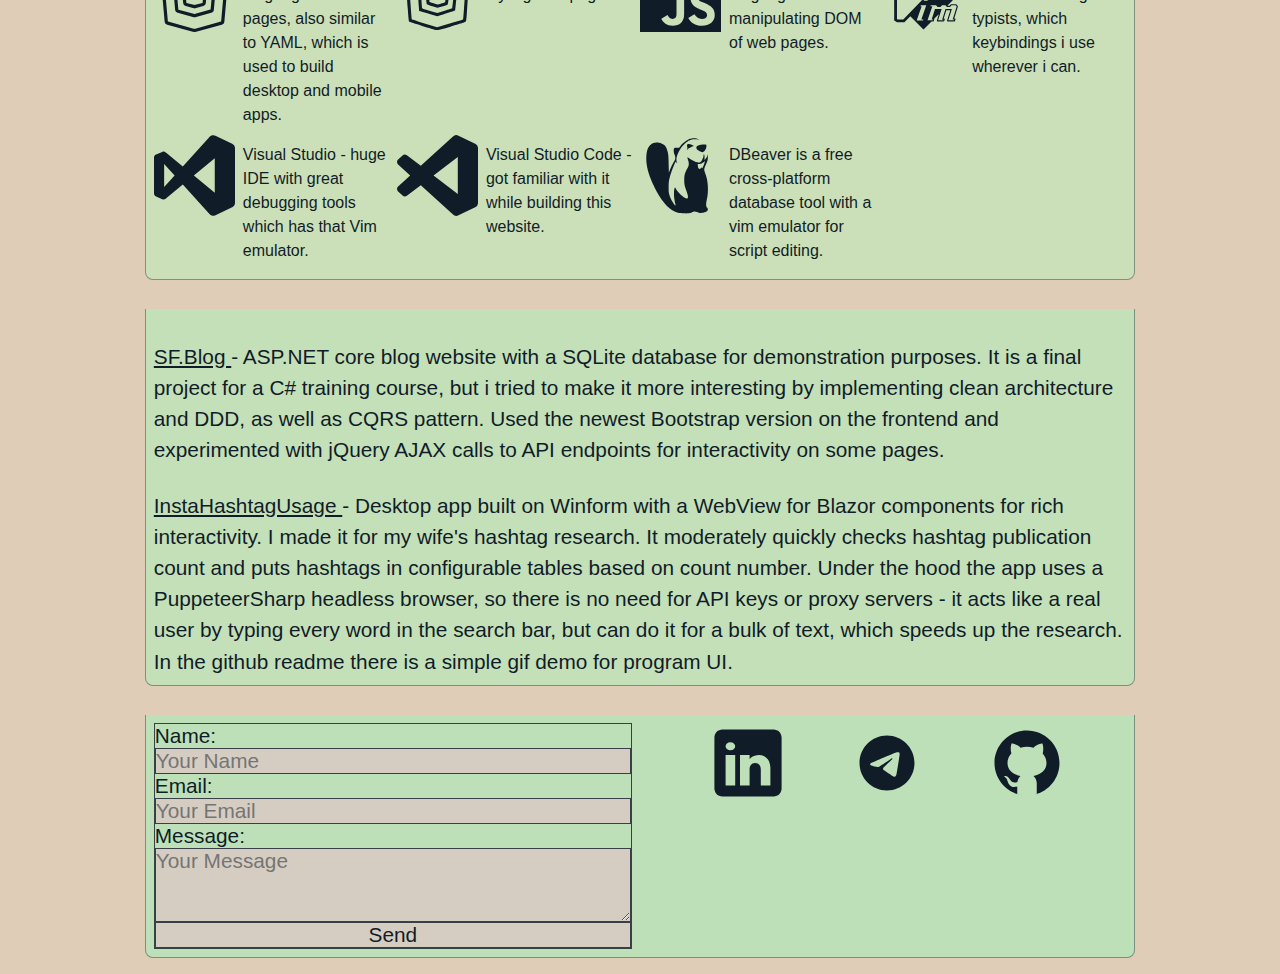
==== commit 58fcdd49: "added education info" ====
--- a/index.html
+++ b/index.html
@@ -96,7 +96,16 @@
                     <p>
                         I graduated from the university with a master's degree
                         that allows me to work in various areas of industrial and civil construction.
-                        Currently, I am undergoing training at Skillfactory as a C# developer.
+                    </p>
+                    <p>
+                        In the february 2024 I
+                        <a
+                            href="https://www.linkedin.com/posts/anatolii-ivanov-b8619a253_want-to-challenge-yourself-spend-more-than-activity-7162741263031582720-sSFV"
+                            target="_blank"
+                            >
+                            finished 
+                        </a>
+                        the year long training at Skillfactory as a C# developer.
                     </p>
                 </section>
                 <a href="#experience">
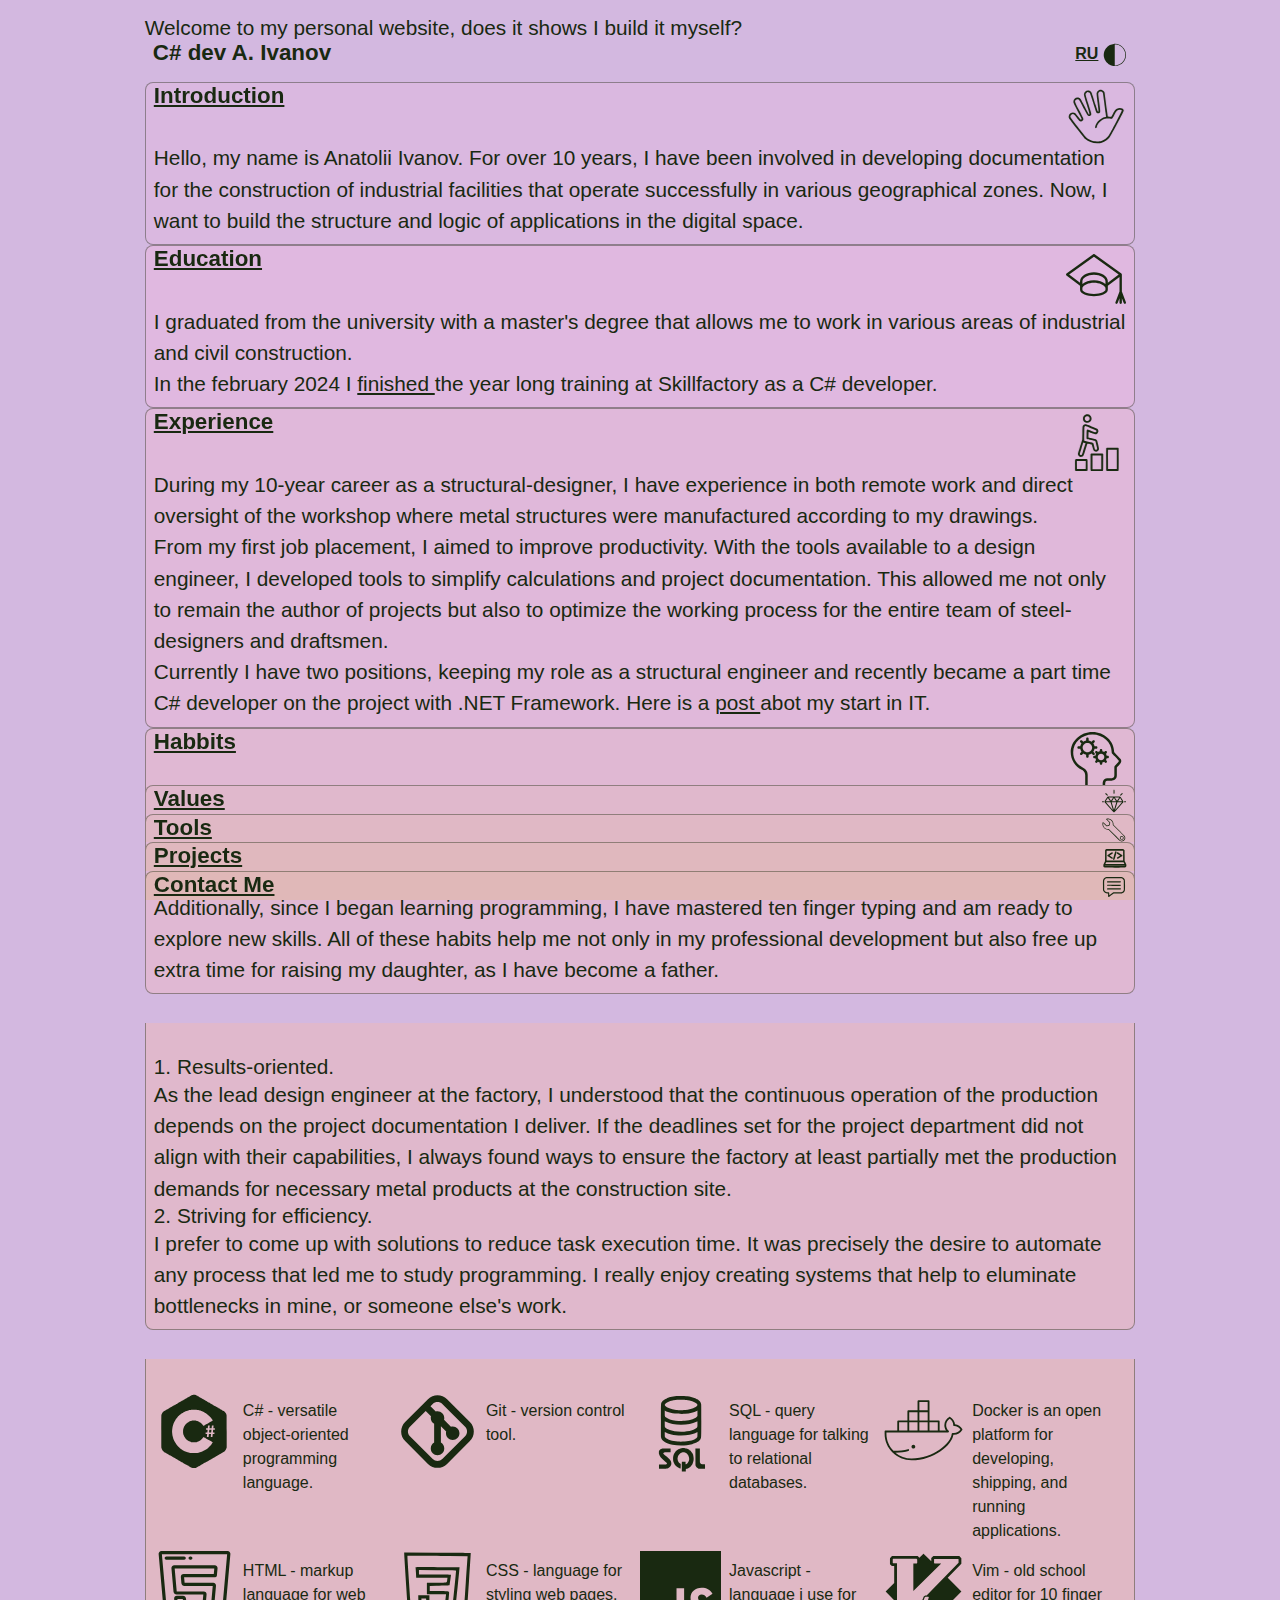
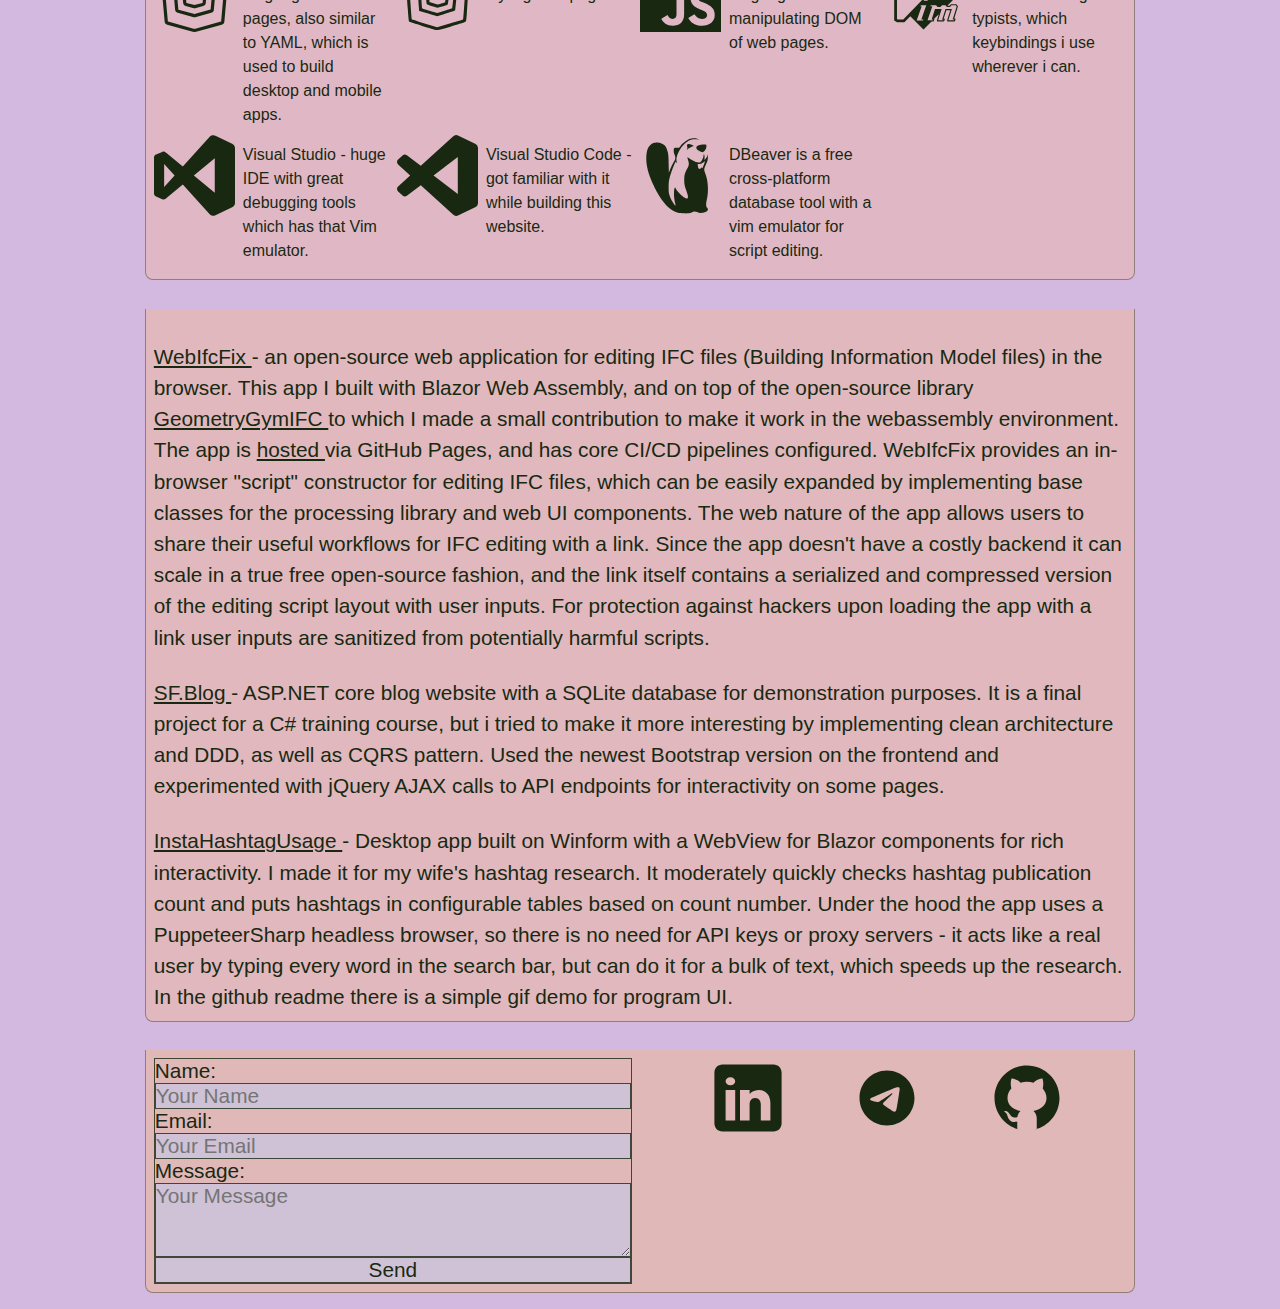
==== commit f23ace78: "added info about WebIfcFix" ====
--- a/index.html
+++ b/index.html
@@ -416,6 +416,29 @@
                     id="projects">
                     <p>
                         <a
+                            href="https://github.com/keepdream1ng/WebIfcFix"
+                            target="_blank">
+                            WebIfcFix
+                        </a>
+                        - an open-source web application for editing IFC files (Building Information Model files) in the browser. This app I built with Blazor Web Assembly, and on top of the open-source library
+                        <a
+                            href="https://github.com/GeometryGym/GeometryGymIFC"
+                            target="_blank">
+                            GeometryGymIFC
+                        </a> 
+                        to which I made a small contribution to make it work in the webassembly environment. The app is
+                        <a
+                            href="https://keepdream1ng.github.io/WebIfcFix/"
+                            target="_blank">
+                            hosted
+                        </a>
+                        via GitHub Pages, and has core CI/CD pipelines configured.
+                        WebIfcFix provides an in-browser "script" constructor for editing IFC files, which can be easily expanded by implementing base classes for the processing library and web UI components.
+                        The web nature of the app allows users to share their useful workflows for IFC editing with a link. Since the app doesn't have a costly backend it can scale in a true free open-source fashion, and the link itself contains a serialized and compressed version of the editing script layout with user inputs. For protection against hackers upon loading the app with a link user inputs are sanitized from potentially harmful scripts.
+                    </p>
+                    <br/>
+                    <p>
+                        <a
                             href="https://github.com/keepdream1ng/SF.Blog"
                             target="_blank">
                             SF.Blog 
